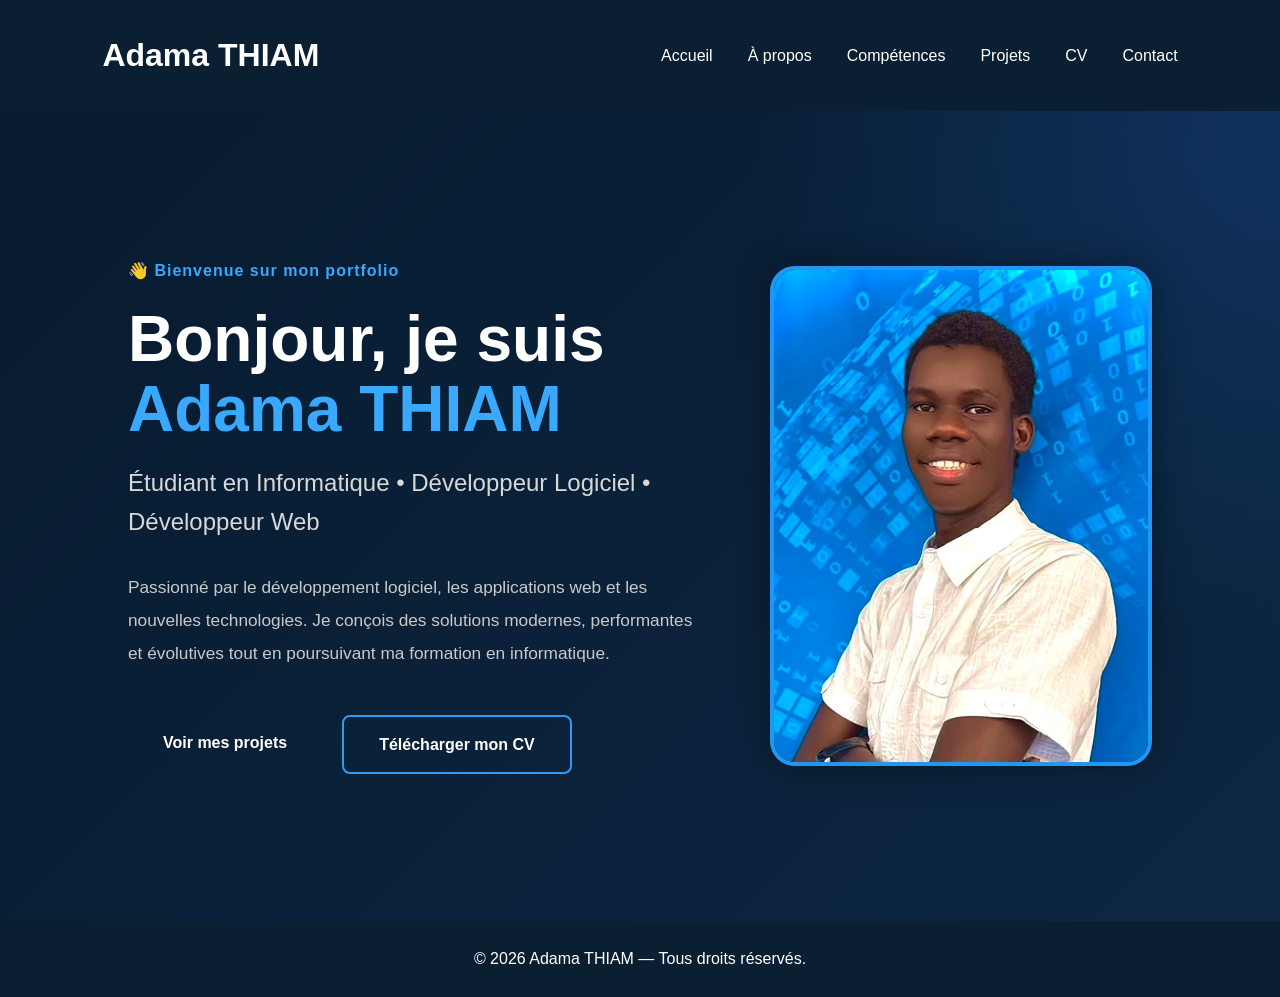
==== index.html @ 52cca1ee "Initial commit - portfolio Adama THIAM" ====
<!DOCTYPE html>
<html lang="fr">

<head>

    <!-- Encodage -->
    <meta charset="UTF-8">

    <!-- Responsive -->
    <meta name="viewport" content="width=device-width, initial-scale=1.0">

    <!-- Description du site -->
    <meta name="description" content="Portfolio professionnel d'Adama Thiam, étudiant en Architecture des Logiciels.">

    <!-- Auteur -->
    <meta name="author" content="Adama Thiam">

    <!-- Titre -->
    <title>Adama THIAM | Portfolio</title>

    <!-- CSS -->
    <link rel="stylesheet" href="assets/css/style.css">

    <!-- Font Awesome -->
    <link rel="stylesheet"
        href="https://cdnjs.cloudflare.com/ajax/libs/font-awesome/6.6.0/css/all.min.css">

</head>

<body>

    <!-- ========================= -->
    <!-- HEADER -->
    <!-- ========================= -->

    <header>

        <nav class="navbar">

            <div class="logo">
                <a href="index.html">Adama THIAM</a>
            </div>

            <ul class="menu">

                <li><a href="index.html" class="active">Accueil</a></li>

                <li><a href="about.html">À propos</a></li>

                <li><a href="skills.html">Compétences</a></li>

                <li><a href="projects.html">Projets</a></li>

                <li><a href="cv.html">CV</a></li>

                <li><a href="contact.html">Contact</a></li>

            </ul>

        </nav>

    </header>



    <!-- ========================= -->
    <!-- HERO -->
    <!-- ========================= -->

    <main>

<section class="hero fade-in">

    <div class="hero-content">

        <div class="hero-text">

            <p class="hero-subtitle">
                👋 Bienvenue sur mon portfolio
            </p>

            <h1>
                Bonjour, je suis
                <span>Adama THIAM</span>
            </h1>

            <h2>
                Étudiant en Informatique • Développeur Logiciel • Développeur Web
            </h2>

            <p class="hero-description">

                Passionné par le développement logiciel, les applications web
                et les nouvelles technologies. Je conçois des solutions
                modernes, performantes et évolutives tout en poursuivant
                ma formation en informatique.

            </p>

            <div class="hero-buttons">

                <a href="projects.html" class="btn">
                    Voir mes projets
                </a>

                <a href="cv.html" class="btn btn-secondary">
                    Télécharger mon CV
                </a>

            </div>

        </div>

        <div class="hero-image">

            <img src="assets/images/profile.jpeg"
                 alt="Photo Adama THIAM">

        </div>

    </div>

</section>

    </main>



    <!-- ========================= -->
    <!-- FOOTER -->
    <!-- ========================= -->

    <footer>

        <p>

            © 2026 Adama THIAM — Tous droits réservés.

        </p>

    </footer>



    <!-- JavaScript -->

    <script src="assets/js/script.js"></script>

</body>

</html>
---- assets/css/style.css ----
/* ==========================================================
   PORTFOLIO D'ADAMA THIAM
   Fichier : style.css
   Auteur : Adama THIAM
   ========================================================== */



/* ==========================================================
   1. RESET CSS
   ========================================================== */

*{
    margin:0;
    padding:0;
    box-sizing:border-box;
}



/* ==========================================================
   2. VARIABLES GLOBALES
   ========================================================== */

:root{

    --bleu:#0B1F33;
    --bleu-clair:#2F9CF4;
    --blanc:#ffffff;
    --gris:#d8d8d8;

}



/* ==========================================================
   3. STYLE GENERAL
   ========================================================== */

body{

    font-family:Arial, Helvetica, sans-serif;
    background:var(--bleu);
    color:white;
    line-height:1.6;

}

a{

    text-decoration:none;
    color:white;

}

img{

    max-width:100%;

}



/* ==========================================================
                PAGE D'ACCUEIL (index.html)
   ========================================================== */



/* ---------- Barre de navigation ---------- */

header{

    width:100%;
    padding:30px 8%;

}

nav{

    display:flex;
    justify-content:space-between;
    align-items:center;

}

.logo{

    font-size:2rem;
    font-weight:bold;

}

nav ul{

    display:flex;
    gap:35px;
    list-style:none;

}

nav ul li a{

    transition:.3s;

}

nav ul li a:hover{

    color:var(--bleu-clair);

}

.nav-links a.active {
    color: #39a8ff;
    font-weight: 600;
}


/* ---------- Section Hero ---------- */

/* =====================================================
                    PAGE D'ACCUEIL
===================================================== */

.hero{

    min-height:90vh;

    display:flex;
    align-items:center;

    padding:70px 10%;

    background:
    radial-gradient(circle at top right,#1f6feb33,transparent 35%),
    linear-gradient(135deg,#071b2f,#0d2742);

}

.hero-content{

    width:100%;

    display:grid;

    grid-template-columns:1.2fr 0.8fr;

    align-items:center;

    gap:70px;

}

.hero-subtitle{

    color:#39a8ff;

    font-size:1rem;

    font-weight:600;

    margin-bottom:20px;

    letter-spacing:1px;

}

.hero h1{

    font-size:4rem;

    line-height:1.1;

    color:white;

    margin-bottom:20px;

}

.hero h1 span{

    color:#39a8ff;

}

.hero h2{

    color:#d8d8d8;

    font-size:1.5rem;

    font-weight:500;

    margin-bottom:30px;

}

.hero-description{

    color:#c9c9c9;

    font-size:1.08rem;

    line-height:1.9;

    max-width:650px;

    margin-bottom:45px;

}

.hero-buttons{

    display:flex;

    gap:20px;

    flex-wrap:wrap;

}

.hero-image{

    display:flex;

    justify-content:center;

}

.hero-image img{

    width:380px;

    height:500px;

    object-fit:cover;

    object-position:center top;

    border-radius:25px;

    border:4px solid #2196f3;

    box-shadow:0 20px 45px rgba(0,0,0,.35);

    transition:.4s;

}

.hero-image img:hover{

    transform:translateY(-8px);

}



/* ---------- Boutons ---------- */

.buttons{

    display:flex;
    gap:20px;

}

.btn{

    padding:15px 35px;
    border-radius:8px;
    font-weight:bold;
    transition:.3s;

}

.btn-primary{

    background:var(--bleu-clair);

}

.btn-primary:hover{

    transform:translateY(-3px);

}

.btn-secondary{

    border:2px solid var(--bleu-clair);

}

.btn-secondary:hover{

    background:var(--bleu-clair);

}



/* ---------- Photo ---------- */

.hero-image{

    flex:1;
    display:flex;
    justify-content:center;

}

.hero-image img{

    width:420px;

    border-radius:25px;

    object-fit:cover;

    box-shadow:0 0 35px rgba(0,0,0,.4);

}



/* ---------- Footer ---------- */

footer{

    text-align:center;
    padding:25px;

}



/* ==========================================================
             PAGE A PROPOS (about.html)
   ========================================================== */

.about-page{
    padding:80px 8%;
}

.about-container{
    display:flex;
    align-items:center;
    justify-content:space-between;
    gap:70px;
    flex-wrap:wrap;
}

.about-image{
    flex:1;
    display:flex;
    justify-content:center;
}

.about-image img{
    width:340px;
    border-radius:20px;
    box-shadow:0 15px 35px rgba(0,0,0,.35);
    transition:.4s;
}

.about-image img:hover{
    transform:scale(1.03);
}

.about-text{
    flex:1.4;
}

.section-title{
    color:var(--bleu-clair);
    font-weight:600;
    letter-spacing:1px;
    text-transform:uppercase;
}

.about-text h1{
    margin:15px 0 25px;
    font-size:2.5rem;
}

.about-text p{
    margin-bottom:18px;
    color:#d7d7d7;
    text-align:justify;
}

/* ---------- Cartes ---------- */

.qualities{
    padding:70px 8%;
    text-align:center;
}

.qualities h2{
    margin-bottom:45px;
    font-size:2rem;
}

.qualities-container{
    display:grid;
    grid-template-columns:repeat(auto-fit,minmax(250px,1fr));
    gap:30px;
}

.quality-card{
    background:#13263d;
    border-radius:18px;
    padding:35px;
    transition:.35s;
}

.quality-card:hover{
    transform:translateY(-8px);
}

.quality-card i{
    font-size:45px;
    color:var(--bleu-clair);
    margin-bottom:20px;
}

.quality-card h3{
    margin-bottom:15px;
}

.quality-card p{
    color:#d7d7d7;
}

/* ---------- Statistiques ---------- */

.stats{
    display:grid;
    grid-template-columns:repeat(auto-fit,minmax(180px,1fr));
    gap:25px;
    padding:20px 8% 70px;
}

.stat-box{
    background:#13263d;
    text-align:center;
    padding:35px;
    border-radius:18px;
}

.stat-box h2{
    color:var(--bleu-clair);
    font-size:2.4rem;
}

.stat-box p{
    margin-top:10px;
}

/* ---------- Bouton ---------- */

.about-button{
    text-align:center;
    margin-bottom:70px;
}

.about-button .btn{
    background:var(--bleu-clair);
    color:white;
    display:inline-block;
}

.about-button .btn:hover{
    transform:translateY(-4px);
}

/* ---------- Responsive ---------- */

@media(max-width:900px){

    .about-container{
        flex-direction:column;
        text-align:center;
    }

    .about-text p{
        text-align:left;
    }

    .about-text h1{
        font-size:2rem;
    }

}



/* ==========================================================
             PAGE COMPETENCES (skills.html)
   ========================================================== */

.skills-page {
    padding: 100px 8%;
    background: #081b29;
    color: #fff;
    min-height: 100vh;
}

.skills-title {
    text-align: center;
    margin-bottom: 60px;
}

.skills-title h1 {
    font-size: 45px;
    color: #fff;
    margin-bottom: 15px;
}

.skills-title p {
    color: #bfc9d4;
    font-size: 18px;
}

.skills-grid {
    display: grid;
    grid-template-columns: repeat(auto-fit, minmax(260px,1fr));
    gap: 30px;
}

.skill-card {
    background: #102b40;
    border-radius: 15px;
    padding: 30px;
    transition: .4s;
    border: 1px solid transparent;
}

.skill-card:hover {
    transform: translateY(-8px);
    border-color: #00a8ff;
}

.skill-card h3 {
    color: #00a8ff;
    margin-bottom: 15px;
}

.skill-card p {
    color: #d7dde3;
    line-height: 1.8;
    margin-bottom: 20px;
}

.progress {
    width: 100%;
    height: 10px;
    background: #18354b;
    border-radius: 20px;
    overflow: hidden;
}

.progress span {
    display: block;
    height: 100%;
    background: #00a8ff;
    border-radius: 20px;
}

/* ==========================================================
             PAGE PROJETS (projects.html)
   ========================================================== */

.projects{

    padding:120px 10%;
    background:#f8fafc;
    min-height:100vh;

}

.projects h1{

    text-align:center;
    font-size:2.6rem;
    color:#0f172a;
    margin-bottom:15px;

}

.projects-intro{

    text-align:center;
    max-width:850px;
    margin:auto;
    color:#555;
    line-height:1.8;
    margin-bottom:60px;

}

.projects-container{

    display:grid;
    grid-template-columns:repeat(auto-fit,minmax(340px,1fr));
    gap:35px;

}

.project-card{

    background:white;
    border-radius:18px;
    overflow:hidden;
    box-shadow:0 15px 40px rgba(0,0,0,.08);
    transition:.35s;

}

.project-card:hover{

    transform:translateY(-10px);

}

.project-card img{

    width:100%;
    height:220px;
    object-fit:cover;

}

.project-content{

    padding:28px;

}

.project-content h2{

    color:#1e3a8a;
    margin-bottom:15px;

}

.project-content p{

    color:#555;
    line-height:1.7;
    margin-bottom:25px;

}

/* Badges des technologies */

.tech{

    display:flex;
    flex-wrap:wrap;
    gap:10px;
    margin-bottom:25px;

}

.tech span{

    background:#dbeafe;
    color:#1e40af;
    padding:8px 15px;
    border-radius:30px;
    font-size:.9rem;
    font-weight:600;

}

/* Boutons */

.project-buttons{

    display:flex;
    gap:15px;

}

.btn-project{

    flex:1;
    text-align:center;
    text-decoration:none;
    padding:12px;
    border-radius:10px;
    background:#2563eb;
    color:white;
    font-weight:600;
    transition:.3s;

}

.btn-project:hover{

    background:#1d4ed8;

}

/* Responsive */

@media(max-width:768px){

.projects{

padding:100px 7%;

}

.project-buttons{

flex-direction:column;

}

}

/* ==========================================================
             PAGE CV (cv.html)
   ========================================================== */

.cv-section{

    padding:120px 10%;
    background:#f8fafc;
    min-height:100vh;

}

.cv-section h1{

    text-align:center;
    font-size:2.6rem;
    color:#0f172a;
    margin-bottom:15px;

}

.cv-intro{

    max-width:850px;
    margin:auto;
    text-align:center;
    color:#555;
    line-height:1.8;
    margin-bottom:60px;

}

/* Grille */

.cv-container{

    display:grid;
    grid-template-columns:repeat(auto-fit,minmax(320px,1fr));
    gap:30px;

}

/* Cartes */

.cv-card{

    background:#fff;
    border-radius:18px;
    padding:30px;
    box-shadow:0 15px 35px rgba(0,0,0,.08);
    transition:.35s;

}

.cv-card:hover{

    transform:translateY(-8px);

}

.cv-card h2{

    color:#1e3a8a;
    margin-bottom:18px;
    border-bottom:3px solid #2563eb;
    display:inline-block;
    padding-bottom:6px;

}

.cv-card p{

    color:#555;
    line-height:1.8;

}

.cv-card ul{

    margin-top:10px;
    padding-left:20px;

}

.cv-card li{

    margin-bottom:12px;
    color:#555;
    line-height:1.7;

}

/* Bouton */

.download-cv{

    margin-top:60px;
    text-align:center;

}

.btn-download{

    display:inline-block;
    padding:16px 40px;
    background:#2563eb;
    color:white;
    text-decoration:none;
    border-radius:12px;
    font-weight:600;
    font-size:1rem;
    transition:.3s;

}

.btn-download:hover{

    background:#1d4ed8;
    transform:translateY(-3px);

}

/* Responsive */

@media(max-width:768px){

.cv-section{

padding:100px 7%;

}

.cv-container{

grid-template-columns:1fr;

}

}

/* ==========================================================
             PAGE CONTACT (contact.html)
   ========================================================== */
.contact{

    padding:120px 10%;
    background:#f8fafc;
    min-height:100vh;

}

.contact h1{

    text-align:center;
    font-size:2.6rem;
    color:#0f172a;
    margin-bottom:15px;

}

.contact-intro{

    max-width:800px;
    margin:auto;
    text-align:center;
    color:#555;
    line-height:1.8;
    margin-bottom:60px;

}

/* Conteneur */

.contact-container{

    display:grid;
    grid-template-columns:1fr 1.3fr;
    gap:40px;
    align-items:start;

}

/* Carte Informations */

.contact-info{

    background:#ffffff;
    padding:35px;
    border-radius:18px;
    box-shadow:0 15px 35px rgba(0,0,0,.08);
    transition:.3s;

}

.contact-info:hover{

    transform:translateY(-8px);

}

.contact-info h2{

    color:#1e3a8a;
    margin-bottom:25px;
    border-bottom:3px solid #2563eb;
    display:inline-block;
    padding-bottom:8px;

}

.contact-info p{

    margin-bottom:18px;
    color:#555;
    line-height:1.7;

}

/* Formulaire */

.contact-form{

    background:#ffffff;
    padding:35px;
    border-radius:18px;
    box-shadow:0 15px 35px rgba(0,0,0,.08);

}

.contact-form form{

    display:flex;
    flex-direction:column;
    gap:20px;

}

.contact-form input,
.contact-form textarea{

    width:100%;
    padding:15px;
    border:1px solid #d1d5db;
    border-radius:10px;
    outline:none;
    font-size:1rem;
    font-family:'Poppins',sans-serif;
    transition:.3s;

}

.contact-form input:focus,
.contact-form textarea:focus{

    border-color:#2563eb;
    box-shadow:0 0 10px rgba(37,99,235,.15);

}

.contact-form textarea{

    resize:vertical;

}

.contact-form button{

    padding:15px;
    border:none;
    border-radius:10px;
    background:#2563eb;
    color:white;
    font-size:1rem;
    font-weight:600;
    cursor:pointer;
    transition:.3s;

}

.contact-form button:hover{

    background:#1d4ed8;
    transform:translateY(-3px);

}

/* Responsive */

@media(max-width:900px){

.contact-container{

grid-template-columns:1fr;

}

}

@media(max-width:768px){

.contact{

padding:100px 7%;

}

.contact h1{

font-size:2.2rem;

}

.contact-form,
.contact-info{

padding:25px;

}

}


/* ==========================================================
               RESPONSIVE DESIGN
   ========================================================== */

@media(max-width:1000px){

    .hero{

        flex-direction:column-reverse;
        text-align:center;

    }

    .hero-content p{

        margin:auto;
        margin-bottom:30px;

    }

    .buttons{

        justify-content:center;

    }

}

/* ==========================================================
                ANIMATIONS JAVASCRIPT
========================================================== */

.fade-in{

opacity:0;

transform:translateY(40px);

transition:all .8s ease;

}

.fade-in.show{

opacity:1;

transform:translateY(0);

}

/* =====================================================
                RESPONSIVE HERO
===================================================== */

@media(max-width:992px){

.hero-content{

grid-template-columns:1fr;

text-align:center;

}

.hero-description{

margin:auto;

}

.hero-buttons{

justify-content:center;

}

.hero-image{

order:-1;

margin-bottom:40px;

}

.hero-image img{

width:280px;
height:280px;

}

.hero h1{

font-size:3rem;

}

.hero h2{

font-size:1.2rem;

}

}

@media(max-width:576px){

.hero{

padding:50px 25px;

}

.hero h1{

font-size:2.3rem;

}

.hero h2{

font-size:1rem;

}

.hero-image img{

width:220px;
height:220px;

}

}
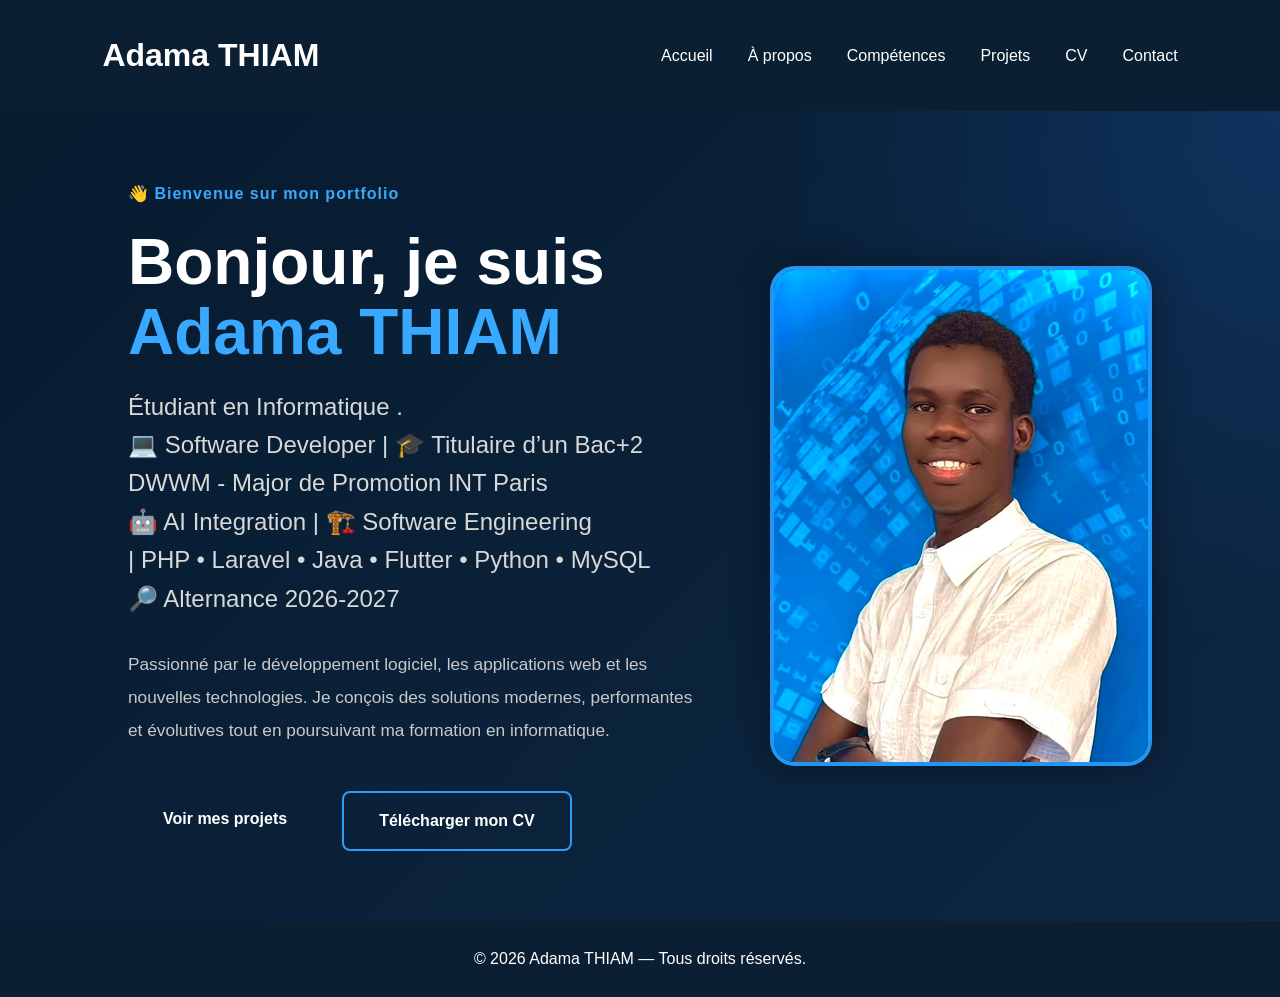
==== commit b4185631: "Mise à jour du portfolio" ====
--- a/index.html
+++ b/index.html
@@ -85,7 +85,11 @@
             </h1>
 
             <h2>
-                Étudiant en Informatique • Développeur Logiciel • Développeur Web
+                Étudiant en Informatique . <br>
+                💻 Software Developer | 🎓 Titulaire d’un Bac+2 DWWM - Major de Promotion INT Paris <br>
+                🤖 AI Integration | 🏗️ Software Engineering <br> 
+                | PHP • Laravel • Java • Flutter • Python • MySQL <br>
+                🔎 Alternance  2026-2027
             </h2>
 
             <p class="hero-description">
